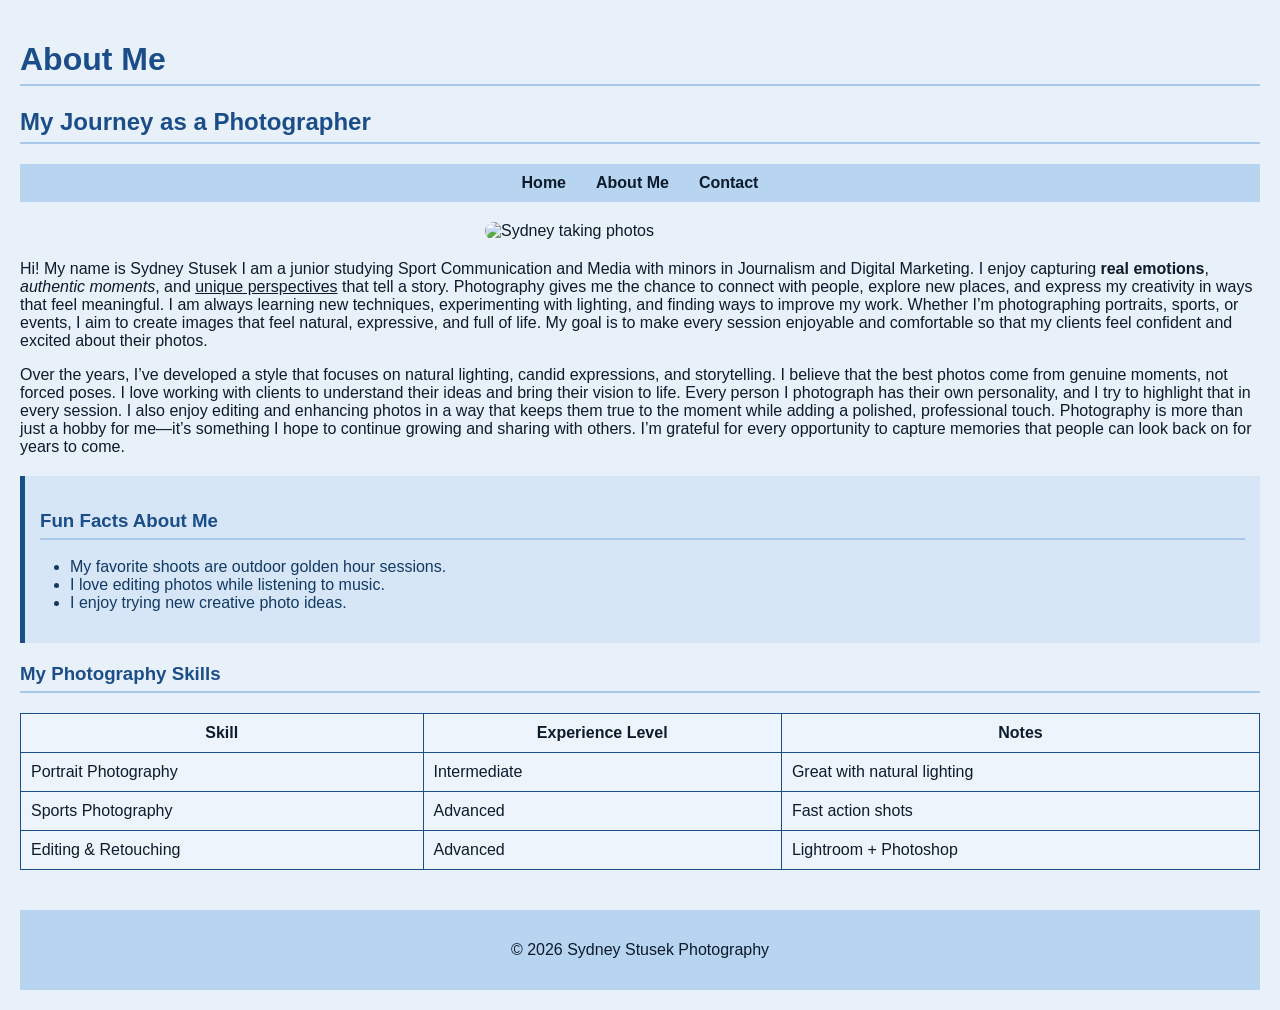
==== aboutme.html @ c584b0be "Add files via upload" ====
<!DOCTYPE html>
<html lang="en">
<head>
    <meta charset="UTF-8">
    <title>About Me – Sydney Stusek Photography</title>
    <link rel="stylesheet" href="styles.css">
     <script src="script.js" defer></script>
</head>

<body>

<header>
    <h1>About Me</h1>
    <h2>My Journey as a Photographer</h2>
</header>
<nav>
    <ul class="nav-links">
        <li><a href="index.html">Home</a></li>
        <li><a href="aboutme.html">About Me</a></li>
        <li><a href="contact.html">Contact</a></li>
    </ul>
</nav>

<section class="main-content">
    <img src="images/Screenshot 2024-05-28 114508.png" class="about-img" alt="Sydney taking photos">
    </section>

<section class="main-content">
    <p>
        Hi! My name is Sydney Stusek I am a junior studying Sport Communication and Media with minors in Journalism and Digital Marketing.  
        I enjoy capturing <b>real emotions</b>, <i>authentic moments</i>, and 
        <u>unique perspectives</u> that tell a story. Photography gives me the chance to connect with 
        people, explore new places, and express my creativity in ways that feel meaningful. I am always 
        learning new techniques, experimenting with lighting, and finding ways to improve my work. 
        Whether I’m photographing portraits, sports, or events, I aim to create images that feel natural, 
        expressive, and full of life. My goal is to make every session enjoyable and comfortable so that 
        my clients feel confident and excited about their photos.
    </p>

    <p>
        Over the years, I’ve developed a style that focuses on natural lighting, candid expressions, and 
        storytelling. I believe that the best photos come from genuine moments, not forced poses. I love 
        working with clients to understand their ideas and bring their vision to life. Every person I 
        photograph has their own personality, and I try to highlight that in every session. I also enjoy 
        editing and enhancing photos in a way that keeps them true to the moment while adding a polished, 
        professional touch. Photography is more than just a hobby for me—it’s something I hope to continue 
        growing and sharing with others. I’m grateful for every opportunity to capture memories that people 
        can look back on for years to come.
    </p>
</section>

<aside>
    <h3>Fun Facts About Me</h3>
    <ul>
        <li>My favorite shoots are outdoor golden hour sessions.</li>
        <li>I love editing photos while listening to music.</li>
        <li>I enjoy trying new creative photo ideas.</li>
    </ul>
</aside>

<section>
    <h3>My Photography Skills</h3>
    <table>
        <tr>
            <th>Skill</th>
            <th>Experience Level</th>
            <th>Notes</th>
        </tr>
        <tr>
            <td>Portrait Photography</td>
            <td>Intermediate</td>
            <td>Great with natural lighting</td>
        </tr>
        <tr>
            <td>Sports Photography</td>
            <td>Advanced</td>
            <td>Fast action shots</td>
        </tr>
        <tr>
            <td>Editing & Retouching</td>
            <td>Advanced</td>
            <td>Lightroom + Photoshop</td>
        </tr>
    </table>
</section>

<footer>
    <p>&copy; 2026 Sydney Stusek Photography</p>
</footer>

</body>
</html>
---- styles.css ----
/* ---------- GLOBAL STYLING ---------- */
body {
  font-family: Arial, sans-serif;
  background-color: #e8f1fa;
  color: #0d1b2a;
  margin: 0;
  padding: 20px;
}
/* ---------- HEADERS ---------- */
h1, h2, h3 {
  color: #1b4d89;
  padding-bottom: 6px;
  border-bottom: 2px solid #a9c7e8;
}

/* ---------- MAIN CONTENT ---------- */
.main-content {
  margin-bottom: 20px;
}

/* ---------- ASIDE ---------- */
aside {
  background-color: #d6e6f7;
  padding: 15px;
  border-left: 5px solid #1b4d89;
  margin: 20px 0;
}

/* ---------- LISTS ---------- */
ul, ol {
  padding-left: 30px;
  color: #123a63;
}

/* ---------- TABLE ---------- */
table {
  width: 100%;
  border-collapse: collapse;
  margin-top: 20px;
}

table, th, td {
  border: 1px solid #1b4d89;
}

th, td {
  padding: 10px;
  background-color: #edf4fc;
}

/* ---------- FOOTER ---------- */
footer {
  margin-top: 40px;
  padding: 15px;
  background-color: #b7d4f0;
  text-align: center;
  color: #0d1b2a;
}

/* ---------- NAVIGATION ---------- */
nav {
  background-color: #b7d4f0;
  padding: 10px 0;
  margin-bottom: 20px;
}

.nav-links {
  list-style: none;
  display: flex;
  justify-content: center;
  gap: 30px;
  padding: 0;
  margin: 0;
}

.nav-links a {
  text-decoration: none;
  color: #0d1b2a;
  font-weight: bold;
}

.nav-links a:hover {
  color: #1b4d89;
  text-decoration: underline;
}

/* ---------- IMAGE STYLING ---------- */
.gallery-img {
  width: 30%;
  border-radius: 10px;
  margin: 10px;
}

.image-row {
  display: flex;
  justify-content: center;
  gap: 20px;
}

.about-img, .contact-img {
  width: 25%;
  display: block;
  margin: 0 auto 10px auto;
  border-radius: 10px;
  transition: transform 0.3s ease;
}

.about-img:hover {
  transform: scale(1.05);
}
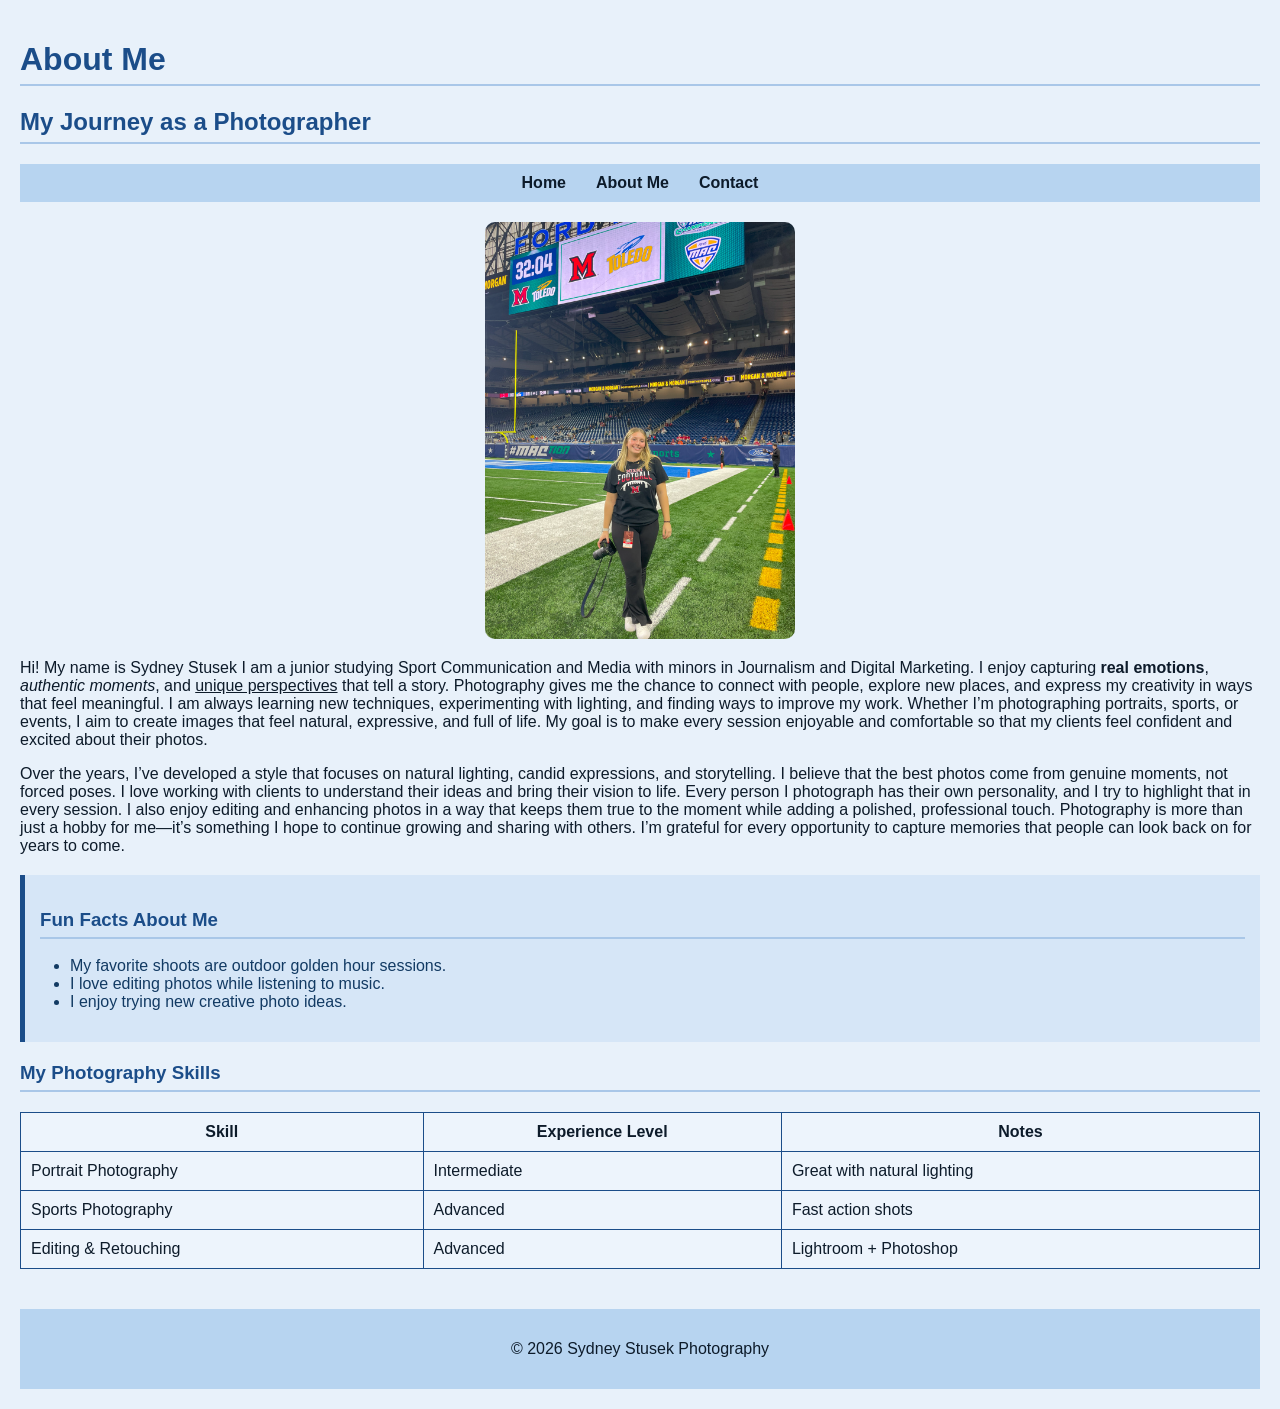
==== commit 522ab8d5: "Update aboutme.html" ====
--- a/aboutme.html
+++ b/aboutme.html
@@ -22,7 +22,7 @@
 </nav>
 
 <section class="main-content">
-    <img src="images/Screenshot 2024-05-28 114508.png" class="about-img" alt="Sydney taking photos">
+    <img src="Screenshot 2024-05-28 114508.png" class="about-img" alt="Sydney taking photos">
     </section>
 
 <section class="main-content">
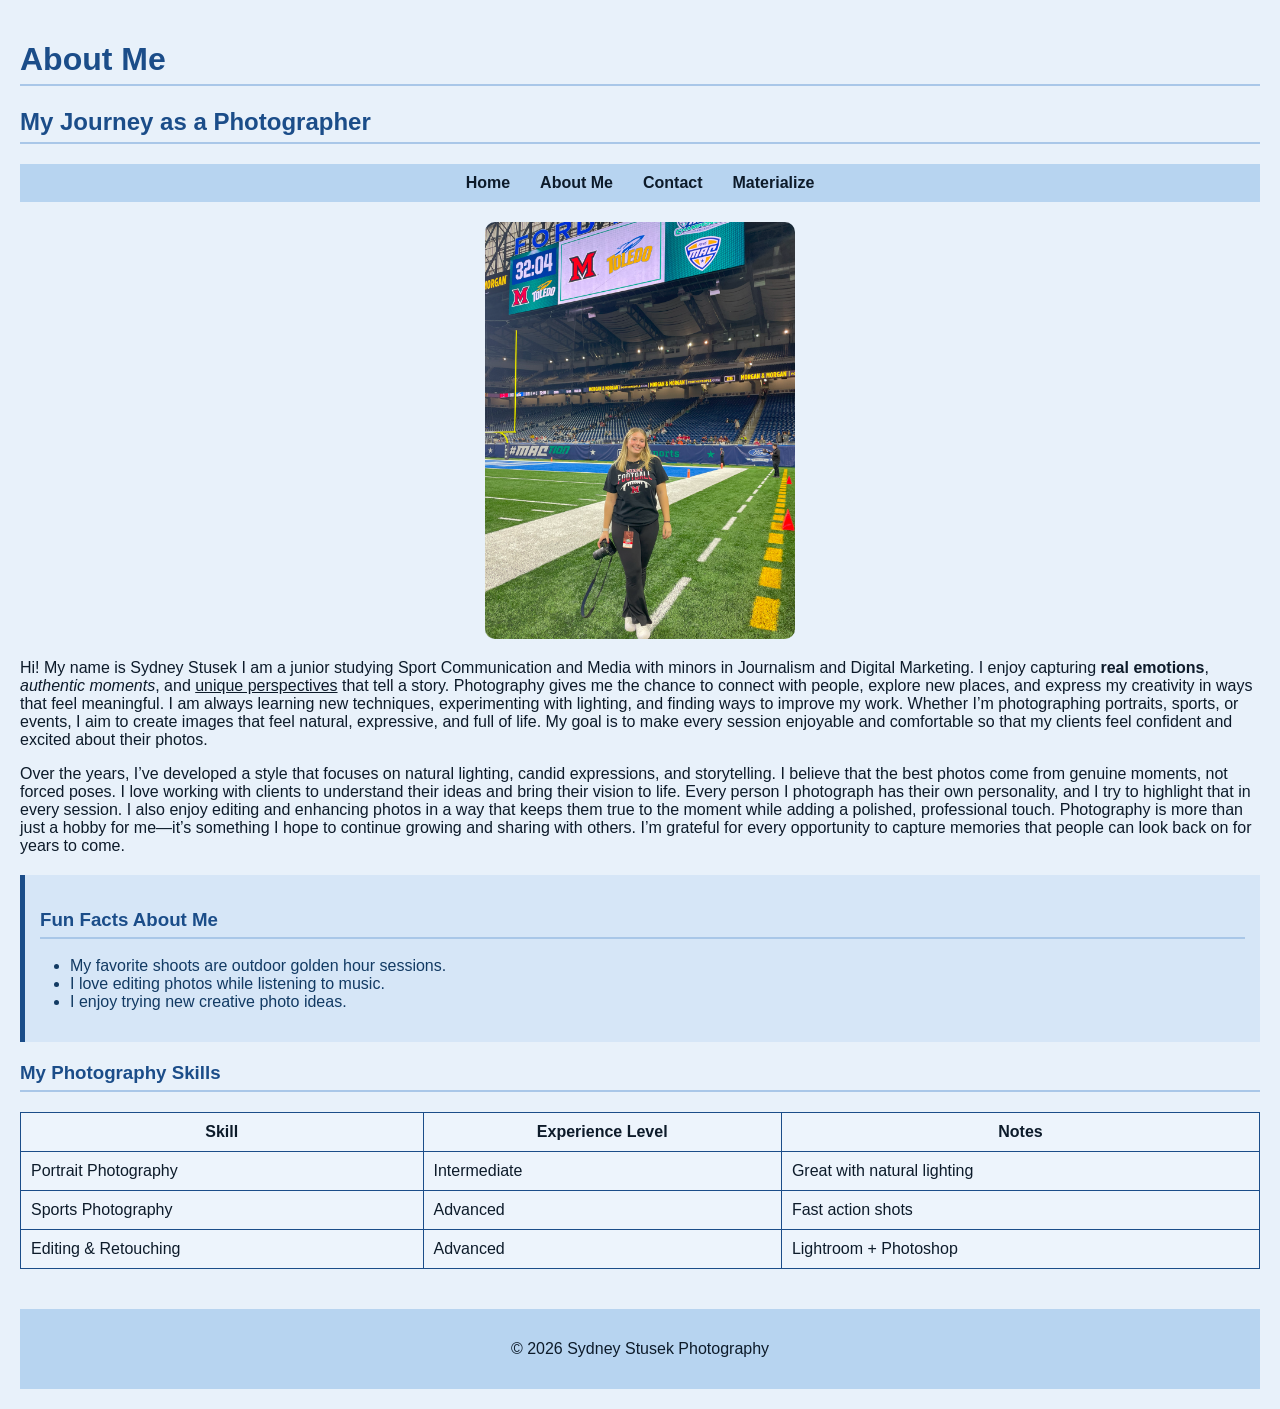
==== commit 23b3de88: "Update aboutme.html" ====
--- a/aboutme.html
+++ b/aboutme.html
@@ -18,6 +18,7 @@
         <li><a href="index.html">Home</a></li>
         <li><a href="aboutme.html">About Me</a></li>
         <li><a href="contact.html">Contact</a></li>
+        <li><a href="materialize.html">Materialize</a></li>
     </ul>
 </nav>
 
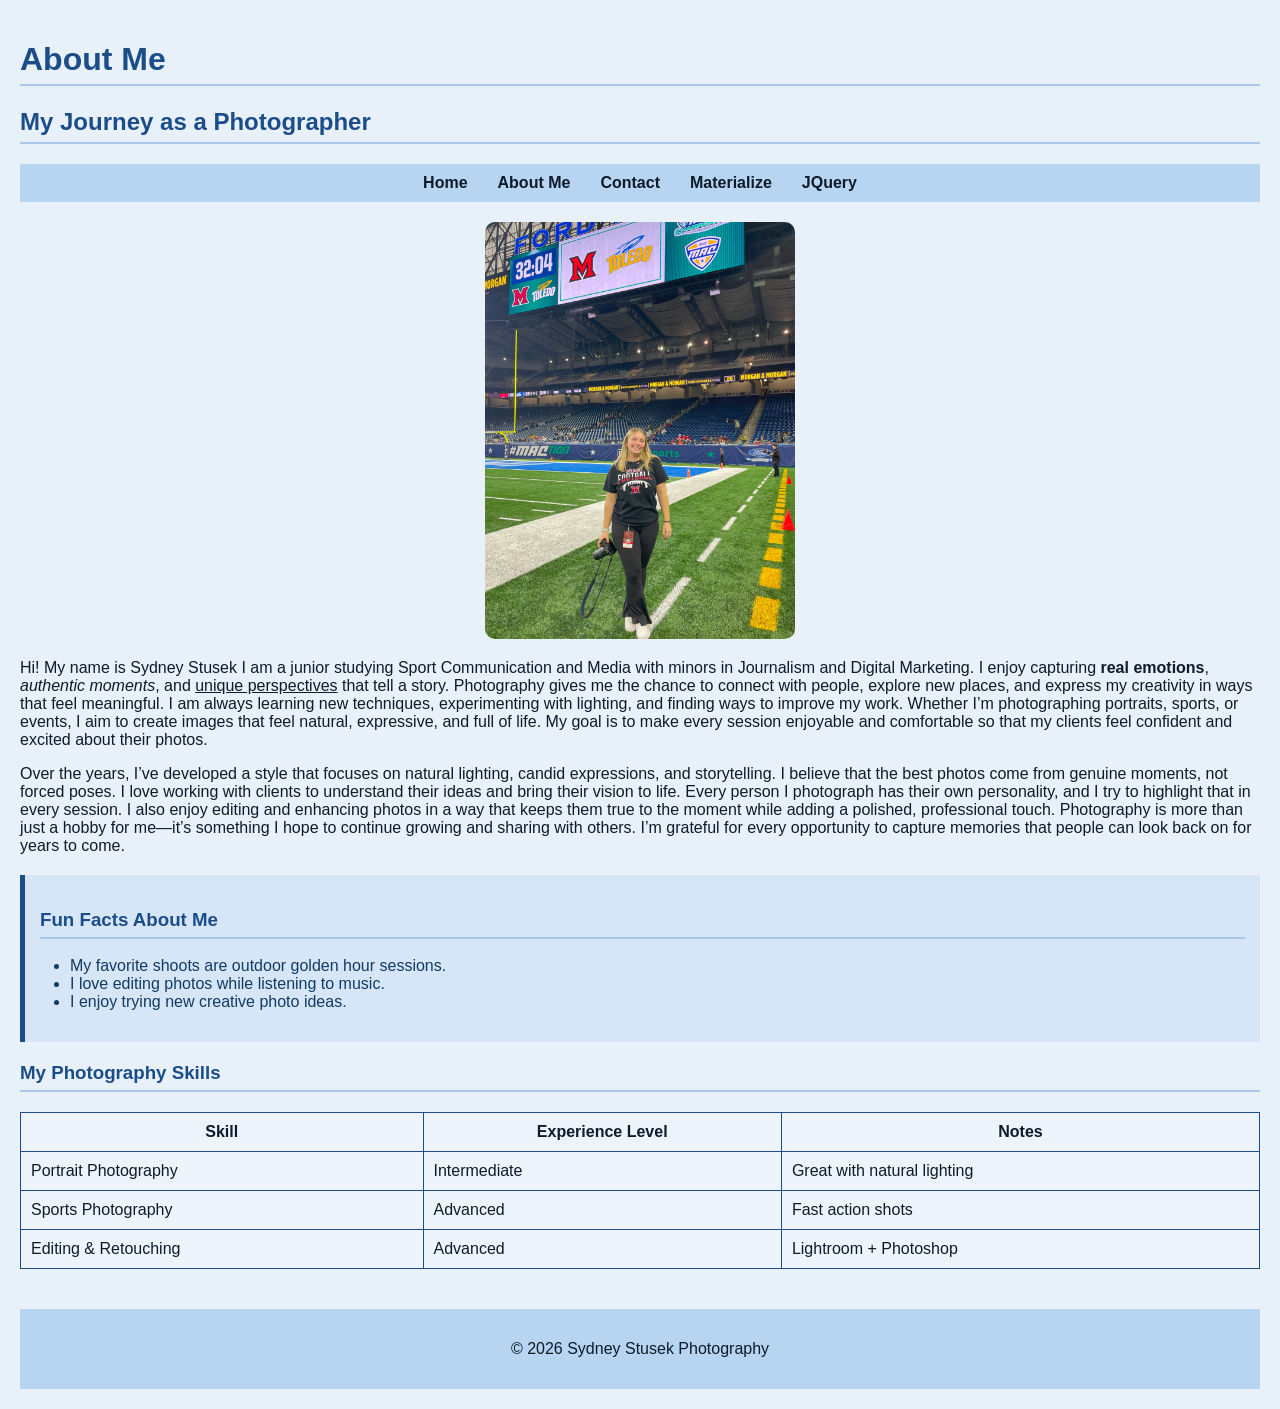
==== commit a48daf24: "Update aboutme.html" ====
--- a/aboutme.html
+++ b/aboutme.html
@@ -19,6 +19,7 @@
         <li><a href="aboutme.html">About Me</a></li>
         <li><a href="contact.html">Contact</a></li>
         <li><a href="materialize.html">Materialize</a></li>
+         <li><a href="jquery.html">JQuery</a></li>
     </ul>
 </nav>
 
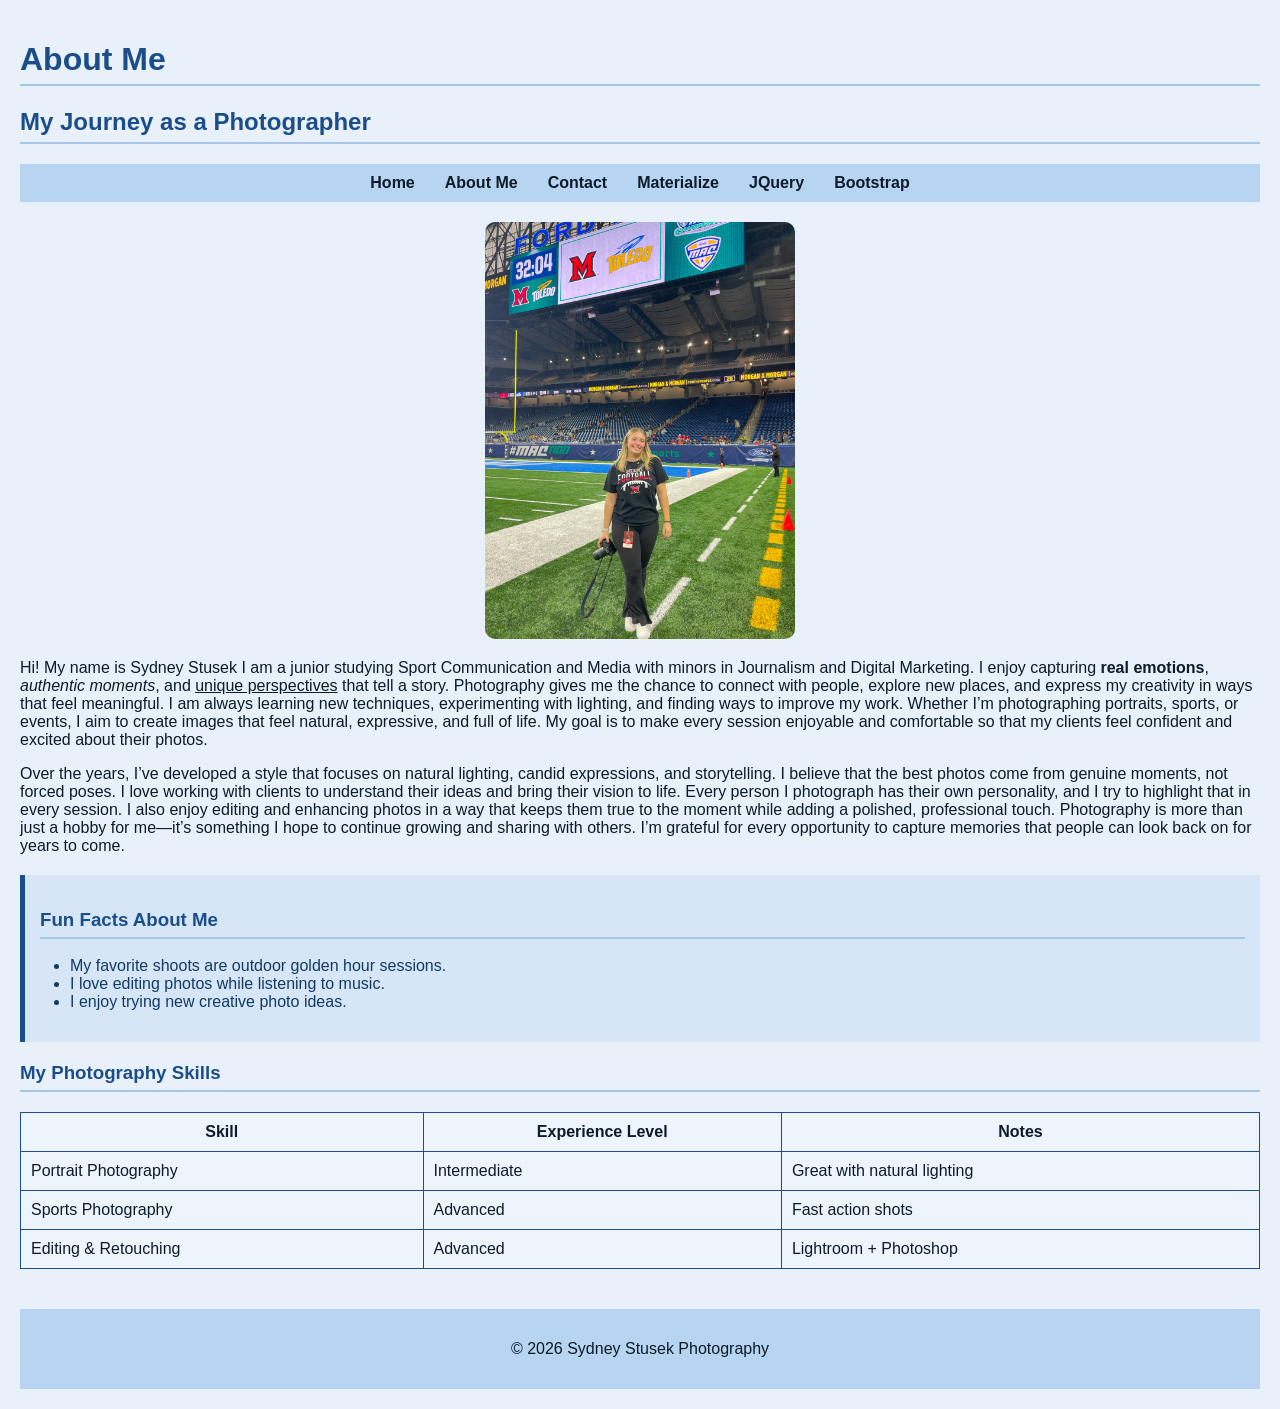
==== commit b28ce2db: "Update aboutme.html" ====
--- a/aboutme.html
+++ b/aboutme.html
@@ -20,6 +20,7 @@
         <li><a href="contact.html">Contact</a></li>
         <li><a href="materialize.html">Materialize</a></li>
          <li><a href="jquery.html">JQuery</a></li>
+         <li><a href="bootstrap.html">Bootstrap</a></li>
     </ul>
 </nav>
 
